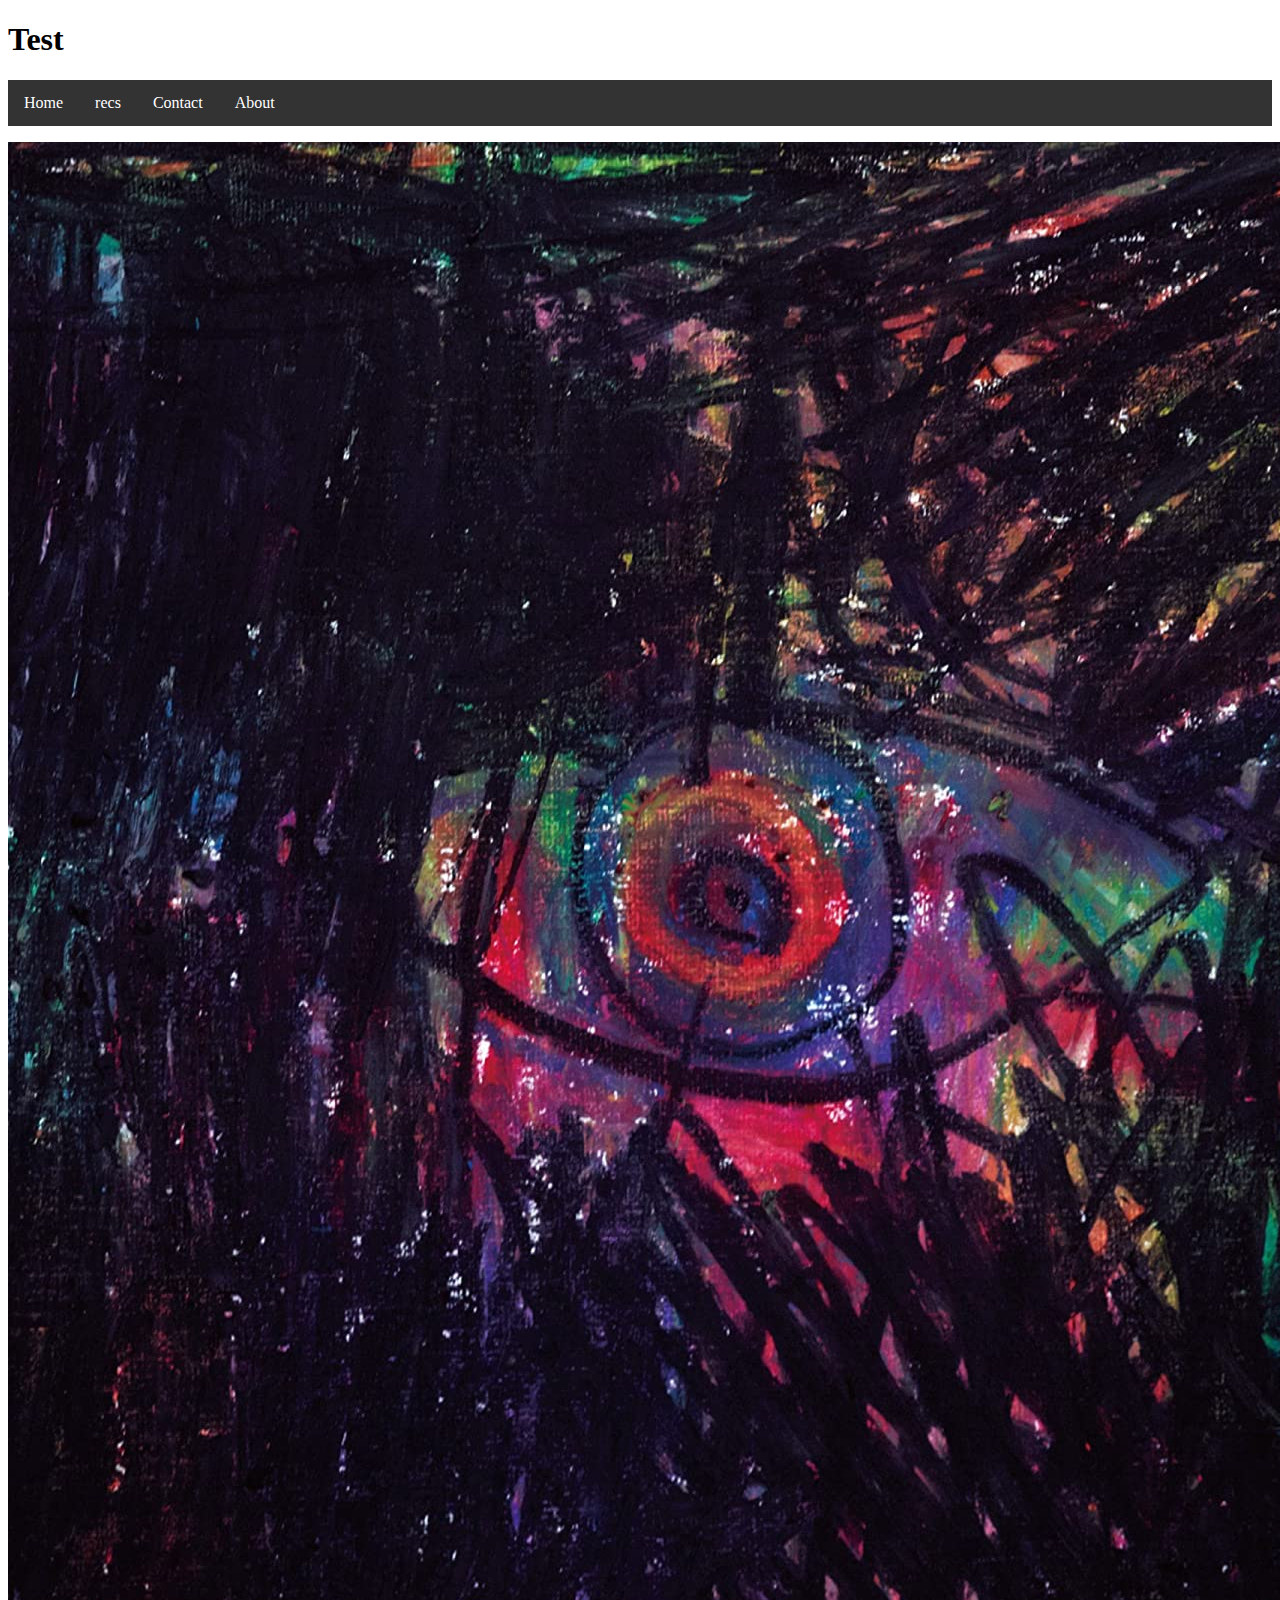
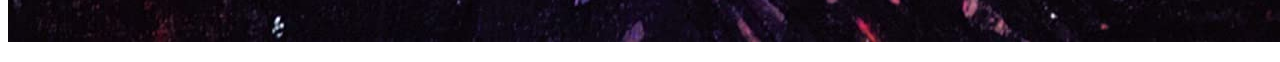
==== index.html @ a1002d5a "start" ====
<!DOCTYPE html>
<html lang="en">
<head>
    <meta name="viewport" content="width=device-width, initial-scale=1.0">
    <link rel="stylesheet" href="style.css">
    <h1>Test</h1>
</head>
<body>

    <ul>
        <li><a href="default">Home</a></li>
        <li><a href="pages/recommendations.html">recs</a></li>
        <li><a href="contact.asp">Contact</a></li>
        <li><a href="about.asp">About</a></li>
    </ul>

    <p>
        <img src="resources/test.jpg" alt="test">
    </p>

</body>
</html>
---- style.css ----
body {
    background-color: ;
}

ul {
    list-style-type: none;
    margin: 0;
    padding: 0;
    overflow: hidden;
    background-color: #333;
}

li {
    float: left;
}

    li a {
        display: block;
        color: white;
        text-align: center;
        padding: 14px 16px;
        text-decoration: none;
    }

        /* Change the link color to #111 (black) on hover */
        li a:hover {
            background-color: #111;
        }
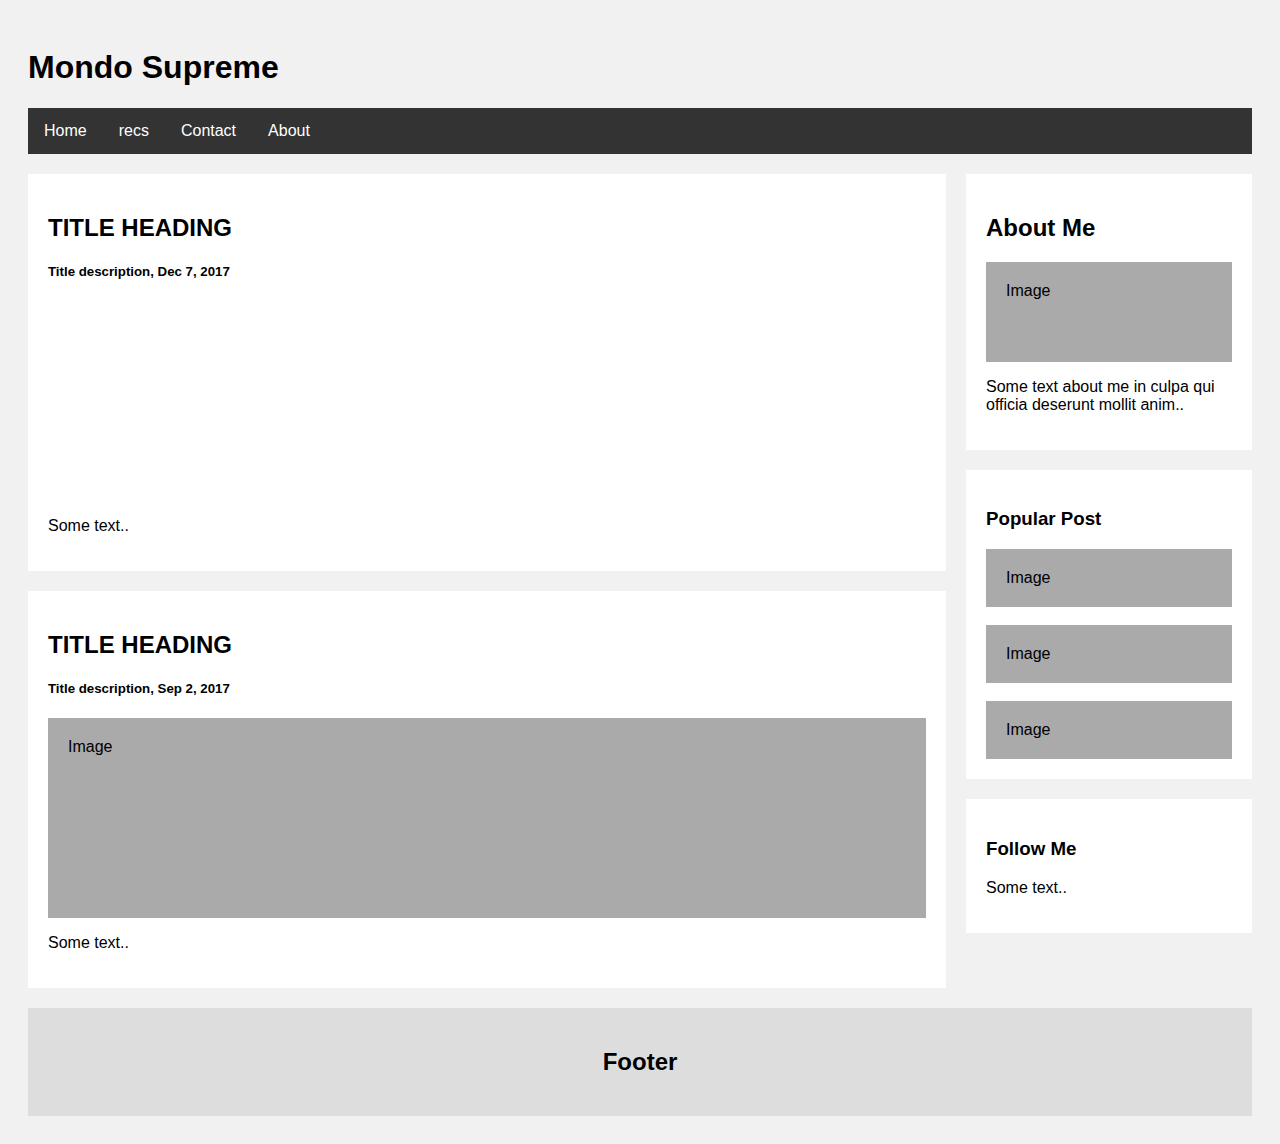
==== commit 9993ea23: "imported blog page format" ====
--- a/index.html
+++ b/index.html
@@ -3,8 +3,9 @@
 <head>
     <meta name="viewport" content="width=device-width, initial-scale=1.0">
     <link rel="stylesheet" href="style.css">
-    <h1>Test</h1>
+    <h1>Mondo Supreme</h1>
 </head>
+
 <body>
 
     <ul>
@@ -14,9 +15,44 @@
         <li><a href="about.asp">About</a></li>
     </ul>
 
-    <p>
-        <img src="resources/test.jpg" alt="test">
-    </p>
+    <div class="row">
+        <div class="leftcolumn">
+            <div class="card">
+                <h2>TITLE HEADING</h2>
+                <h5>Title description, Dec 7, 2017</h5>
+                <div class="link" style="height:200px;"></img></div>
+                <p>Some text..</p>
+            </div>
+            <div class="card">
+                <h2>TITLE HEADING</h2>
+                <h5>Title description, Sep 2, 2017</h5>
+                <div class="fakeimg" style="height:200px;">Image</div>
+                <p>Some text..</p>
+            </div>
+        </div>
+        <div class="rightcolumn">
+            <div class="card">
+                <h2>About Me</h2>
+                <div class="fakeimg" style="height:100px;">Image</div>
+                <p>Some text about me in culpa qui officia deserunt mollit anim..</p>
+            </div>
+            <div class="card">
+                <h3>Popular Post</h3>
+                <div class="fakeimg">Image</div><br>
+                <div class="fakeimg">Image</div><br>
+                <div class="fakeimg">Image</div>
+            </div>
+            <div class="card">
+                <h3>Follow Me</h3>
+                <p>Some text..</p>
+            </div>
+        </div>
+    </div>
+
+    <div class="footer">
+        <h2>Footer</h2>
+    </div>
 
 </body>
+
 </html>
--- a/style.css
+++ b/style.css
@@ -1,5 +1,5 @@
 body {
-    background-color: ;
+    background-image: url("resources/background.jg");
 }
 
 ul {
@@ -25,4 +25,77 @@
         /* Change the link color to #111 (black) on hover */
         li a:hover {
             background-color: #111;
-        }+        }
+
+* {
+    box-sizing: border-box;
+}
+
+body {
+    font-family: Arial;
+    padding: 20px;
+    background: #f1f1f1;
+}
+
+/* Header/Blog Title */
+.header {
+    padding: 30px;
+    font-size: 40px;
+    text-align: center;
+    background: white;
+}
+
+/* Create two unequal columns that floats next to each other */
+/* Left column */
+.leftcolumn {
+    float: left;
+    width: 75%;
+}
+
+/* Right column */
+.rightcolumn {
+    float: left;
+    width: 25%;
+    padding-left: 20px;
+}
+
+/* Fake image */
+.fakeimg {
+    background-color: #aaa;
+    width: 100%;
+    padding: 20px;
+}
+
+/* Add a card effect for articles */
+.card {
+    background-color: white;
+    padding: 20px;
+    margin-top: 20px;
+}
+
+/* Clear floats after the columns */
+.row:after {
+    content: "";
+    display: table;
+    clear: both;
+}
+
+/* Footer */
+.footer {
+    padding: 20px;
+    text-align: center;
+    background: #ddd;
+    margin-top: 20px;
+}
+
+/* Responsive layout - when the screen is less than 800px wide, make the two columns stack on top of each other instead of next to each other */
+@media screen and (max-width: 800px) {
+    .leftcolumn, .rightcolumn {
+        width: 100%;
+        padding: 0;
+    }
+}
+
+.img {
+    width: 10%;
+}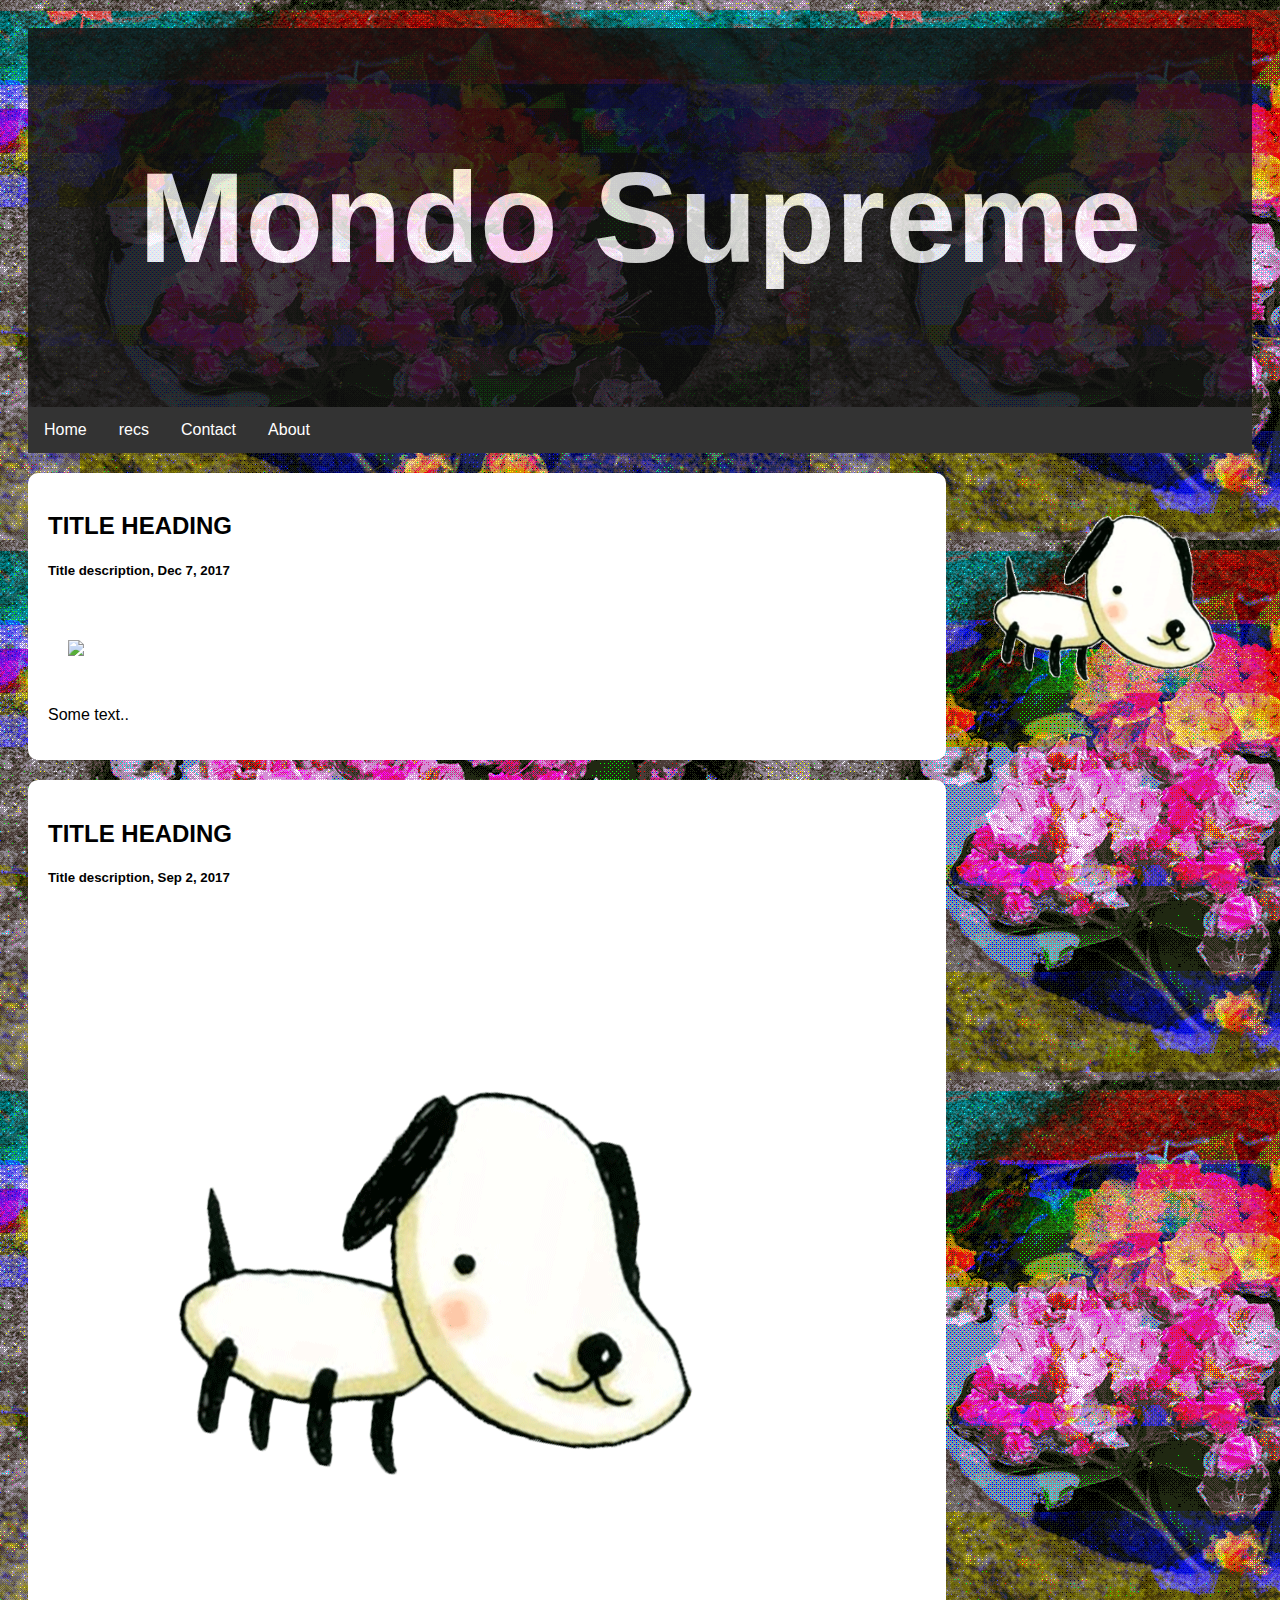
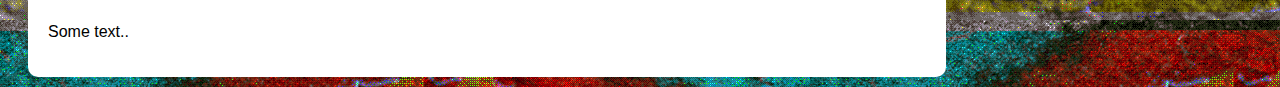
==== commit 02c24359: "did a buncha stuff" ====
--- a/index.html
+++ b/index.html
@@ -1,9 +1,12 @@
 <!DOCTYPE html>
 <html lang="en">
 <head>
+    <title>the time has cum</title>
     <meta name="viewport" content="width=device-width, initial-scale=1.0">
     <link rel="stylesheet" href="style.css">
-    <h1>Mondo Supreme</h1>
+    <div class="header">
+       <h1 style="font-size:10vw">Mondo Supreme</h1>
+    </div>
 </head>
 
 <body>
@@ -12,7 +15,7 @@
         <li><a href="default">Home</a></li>
         <li><a href="pages/recommendations.html">recs</a></li>
         <li><a href="contact.asp">Contact</a></li>
-        <li><a href="about.asp">About</a></li>
+        <li><a href="pages/about.html">About</a></li>
     </ul>
 
     <div class="row">
@@ -20,39 +23,20 @@
             <div class="card">
                 <h2>TITLE HEADING</h2>
                 <h5>Title description, Dec 7, 2017</h5>
-                <div class="link" style="height:200px;"></img></div>
+                <img class="card img" src="https://i.scdn.co/image/ab67616d0000b2731c2f4ef2d6646ea6c31a55ca"></img>
                 <p>Some text..</p>
             </div>
             <div class="card">
                 <h2>TITLE HEADING</h2>
                 <h5>Title description, Sep 2, 2017</h5>
-                <div class="fakeimg" style="height:200px;">Image</div>
+                <img class="card" src="./resources/Puma.gif"></img>
                 <p>Some text..</p>
             </div>
         </div>
         <div class="rightcolumn">
-            <div class="card">
-                <h2>About Me</h2>
-                <div class="fakeimg" style="height:100px;">Image</div>
-                <p>Some text about me in culpa qui officia deserunt mollit anim..</p>
-            </div>
-            <div class="card">
-                <h3>Popular Post</h3>
-                <div class="fakeimg">Image</div><br>
-                <div class="fakeimg">Image</div><br>
-                <div class="fakeimg">Image</div>
-            </div>
-            <div class="card">
-                <h3>Follow Me</h3>
-                <p>Some text..</p>
+            <img class="imgcontainer" src="./resources/Puma.gif"></img>
             </div>
         </div>
-    </div>
-
-    <div class="footer">
-        <h2>Footer</h2>
-    </div>
-
 </body>
 
 </html>
--- a/style.css
+++ b/style.css
@@ -1,5 +1,5 @@
-body {
-    background-image: url("resources/background.jg");
+head {
+    color: #111;
 }
 
 ul {
@@ -34,7 +34,7 @@
 body {
     font-family: Arial;
     padding: 20px;
-    background: #f1f1f1;
+    background-image: url("resources/flowerdither.gif");
 }
 
 /* Header/Blog Title */
@@ -42,21 +42,22 @@
     padding: 30px;
     font-size: 40px;
     text-align: center;
-    background: white;
+    background: #111;
+    opacity: 80%;
 }
 
 /* Create two unequal columns that floats next to each other */
 /* Left column */
 .leftcolumn {
+    width: 75%;
     float: left;
-    width: 75%;
 }
 
 /* Right column */
 .rightcolumn {
-    float: left;
     width: 25%;
-    padding-left: 20px;
+    align-content: center;
+    float: right;
 }
 
 /* Fake image */
@@ -71,13 +72,14 @@
     background-color: white;
     padding: 20px;
     margin-top: 20px;
+    max-width: 100%;
+    border-radius: 10px;
+    margin-bottom: 10px;
 }
 
-/* Clear floats after the columns */
-.row:after {
-    content: "";
-    display: table;
-    clear: both;
+.imgcontainer {
+    width: 100%;
+    height: auto;
 }
 
 /* Footer */
@@ -88,14 +90,6 @@
     margin-top: 20px;
 }
 
-/* Responsive layout - when the screen is less than 800px wide, make the two columns stack on top of each other instead of next to each other */
-@media screen and (max-width: 800px) {
-    .leftcolumn, .rightcolumn {
-        width: 100%;
-        padding: 0;
-    }
+h1 {
+    color: white;
 }
-
-.img {
-    width: 10%;
-}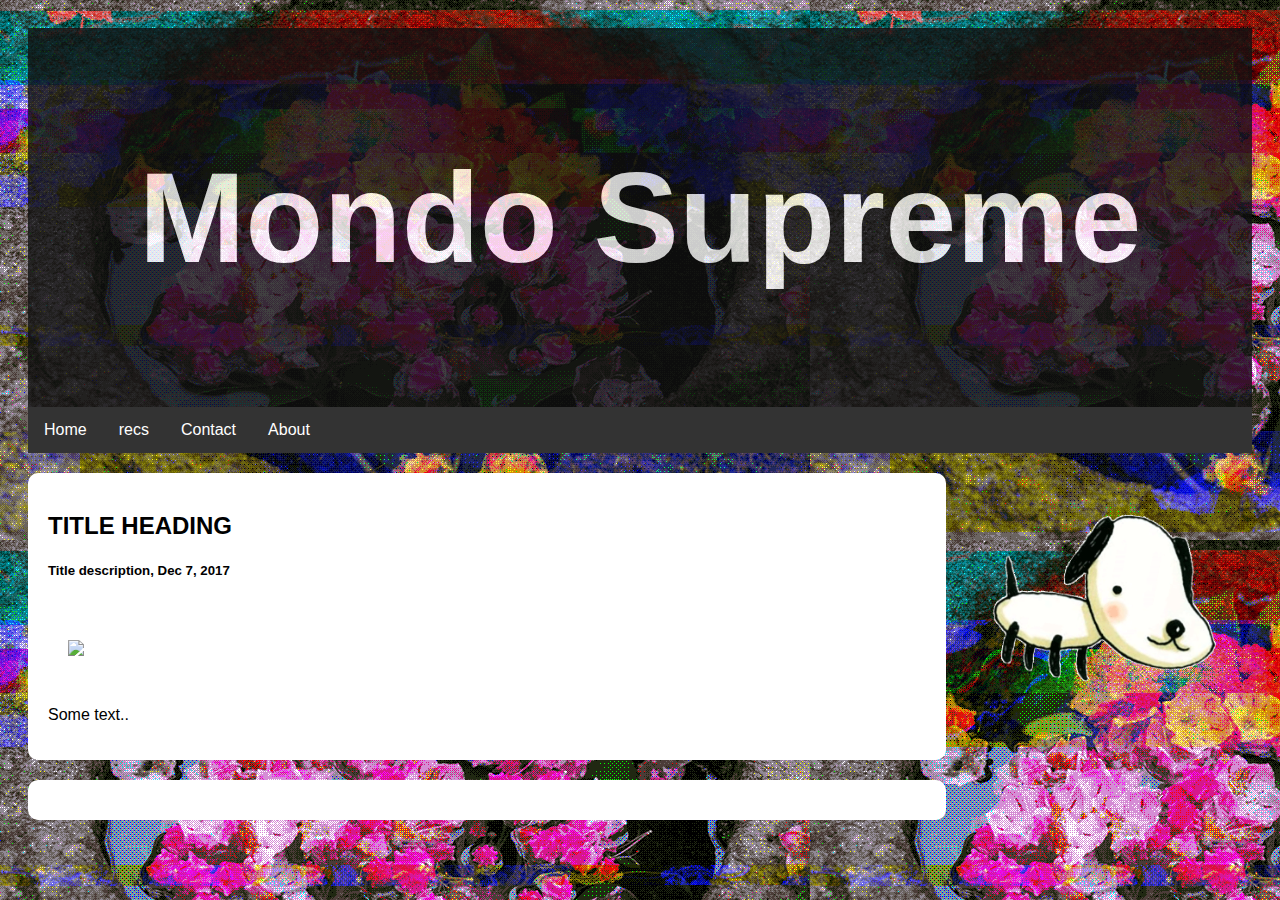
==== commit d48b69d5: "integrated blogger api" ====
--- a/index.html
+++ b/index.html
@@ -27,10 +27,8 @@
                 <p>Some text..</p>
             </div>
             <div class="card">
-                <h2>TITLE HEADING</h2>
-                <h5>Title description, Sep 2, 2017</h5>
-                <img class="card" src="./resources/Puma.gif"></img>
-                <p>Some text..</p>
+                <rssapp-list id="zljmMZsMaaNnCGOD"></rssapp-list>
+                <script src="https://widget.rss.app/v1/list.js" type="text/javascript" async></script>
             </div>
         </div>
         <div class="rightcolumn">
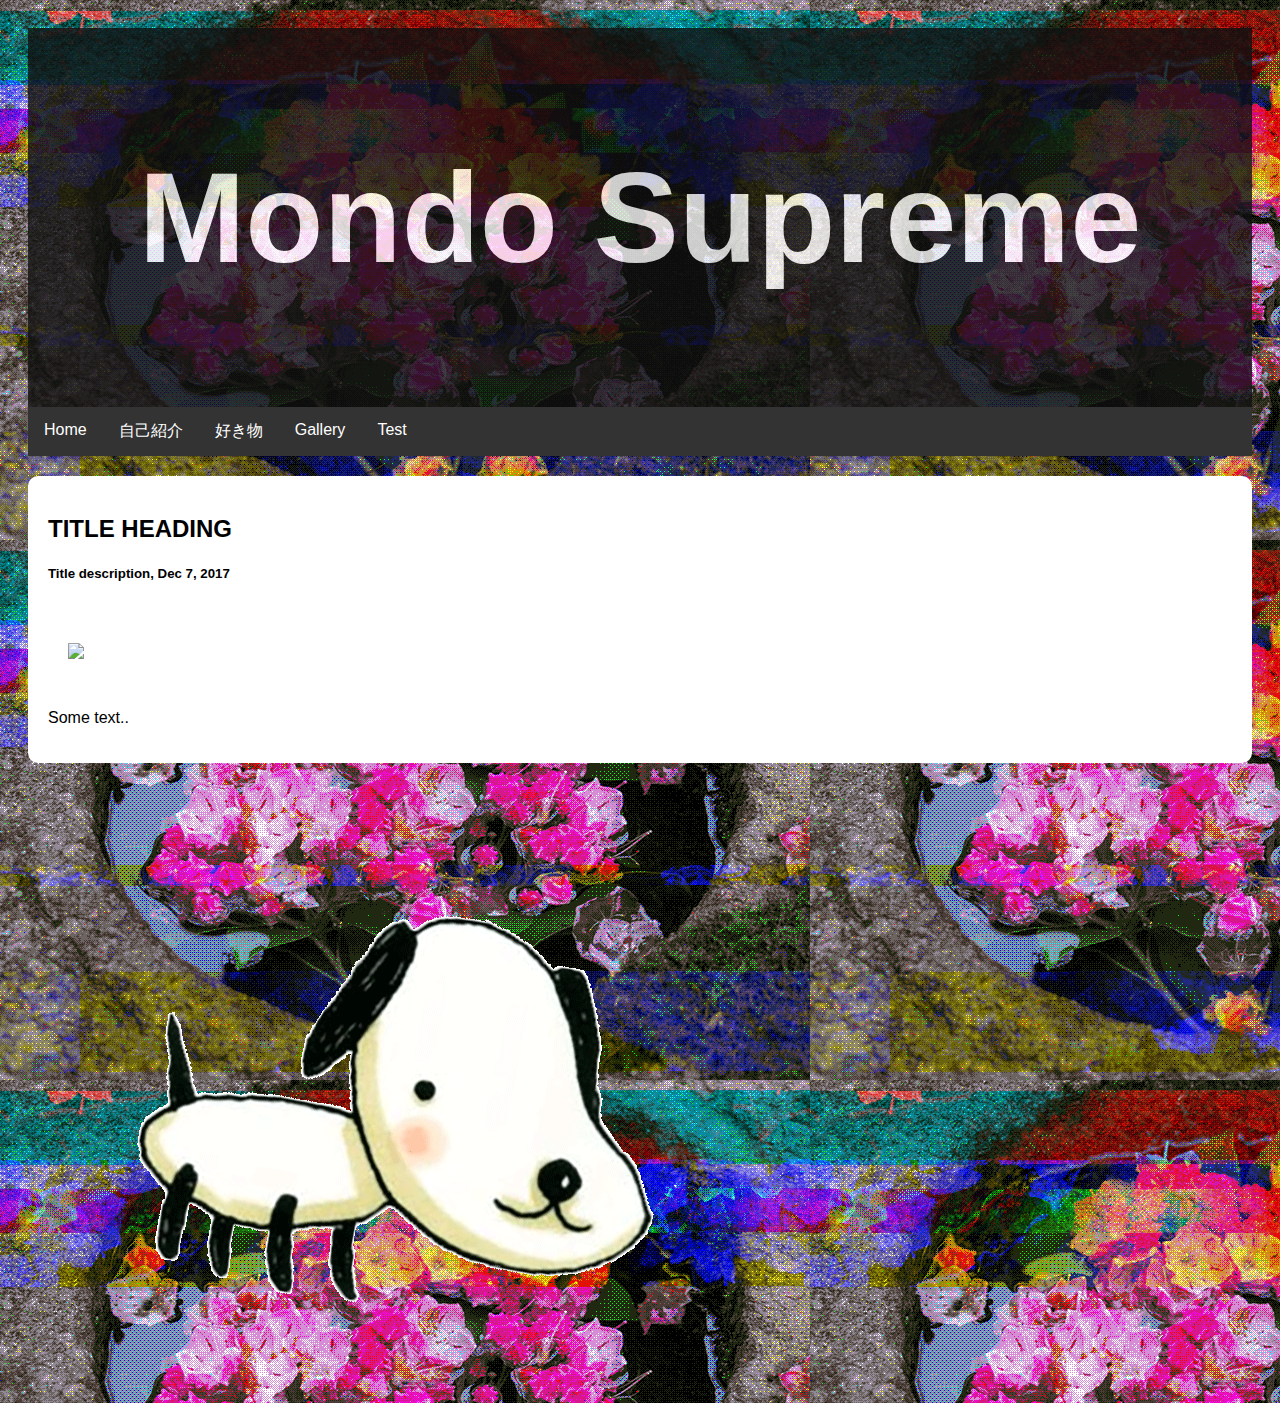
==== commit 237976ff: "fucked up a bunch of shit" ====
--- a/index.html
+++ b/index.html
@@ -10,15 +10,35 @@
 </head>
 
 <body>
-
-    <ul>
+    <ul class="navbar">
         <li><a href="default">Home</a></li>
-        <li><a href="pages/recommendations.html">recs</a></li>
-        <li><a href="contact.asp">Contact</a></li>
-        <li><a href="pages/about.html">About</a></li>
+        <li>
+            <a href="pages/about.html">
+                <span class="frontText">自己紹介</span>
+                <span class="backText">About Me</span>
+            </a>
+        </li>
+        <li>
+            <a href="pages/interests.html">
+                <span class="frontText">好き物</span>
+                <span class="backText">Interests</span>
+            </a>
+        </li>
+        <li>
+            <a href="pages/gallery.html">
+                <span class="frontText">Gallery</span>
+                <span class="backText">Cool</span>
+            </a>
+        </li>
+        <li>
+            <a href="pages/about.html">
+                <span class="frontText">Test</span>
+                <span class="backText">Cool</span>
+            </a>
+        </li>
     </ul>
 
-    <div class="row">
+    <div class="contentgrid">
         <div class="leftcolumn">
             <div class="card">
                 <h2>TITLE HEADING</h2>
@@ -26,15 +46,11 @@
                 <img class="card img" src="https://i.scdn.co/image/ab67616d0000b2731c2f4ef2d6646ea6c31a55ca"></img>
                 <p>Some text..</p>
             </div>
-            <div class="card">
-                <rssapp-list id="zljmMZsMaaNnCGOD"></rssapp-list>
-                <script src="https://widget.rss.app/v1/list.js" type="text/javascript" async></script>
-            </div>
         </div>
         <div class="rightcolumn">
             <img class="imgcontainer" src="./resources/Puma.gif"></img>
-            </div>
         </div>
+    </div>
 </body>
 
 </html>
--- a/style.css
+++ b/style.css
@@ -2,17 +2,22 @@
     color: #111;
 }
 
-ul {
+@media only screen and (max-width: 400px) {
+ .row {
+ }
+}
+
+ul.navbar {
     list-style-type: none;
     margin: 0;
     padding: 0;
     overflow: hidden;
     background-color: #333;
+    width: 100%;
+    height: auto;
+    display:inline-flex;
 }
 
-li {
-    float: left;
-}
 
     li a {
         display: block;
@@ -21,10 +26,20 @@
         padding: 14px 16px;
         text-decoration: none;
     }
-
-        /* Change the link color to #111 (black) on hover */
         li a:hover {
             background-color: #111;
+        }
+
+        li a .backText {
+            display: none;
+        }
+
+        li a:hover .frontText {
+            display: none;  
+        }
+
+        li a:hover .backText {
+            display: inline;
         }
 
 * {
@@ -35,6 +50,7 @@
     font-family: Arial;
     padding: 20px;
     background-image: url("resources/flowerdither.gif");
+    height: 100vh;
 }
 
 /* Header/Blog Title */
@@ -49,22 +65,17 @@
 /* Create two unequal columns that floats next to each other */
 /* Left column */
 .leftcolumn {
-    width: 75%;
+    grid-column-start: 1;
+    grid-column-end: 3;
     float: left;
+    width: 100%;
+    height: auto;
 }
 
 /* Right column */
 .rightcolumn {
-    width: 25%;
-    align-content: center;
-    float: right;
-}
-
-/* Fake image */
-.fakeimg {
-    background-color: #aaa;
     width: 100%;
-    padding: 20px;
+    height: auto;
 }
 
 /* Add a card effect for articles */
@@ -75,11 +86,6 @@
     max-width: 100%;
     border-radius: 10px;
     margin-bottom: 10px;
-}
-
-.imgcontainer {
-    width: 100%;
-    height: auto;
 }
 
 /* Footer */
@@ -93,3 +99,11 @@
 h1 {
     color: white;
 }
+
+.contentgrid {
+    position: relative;
+    display: grid;
+    grid-template-columns: 1 2 3;
+    width: 100%;
+    height: 100%;
+}
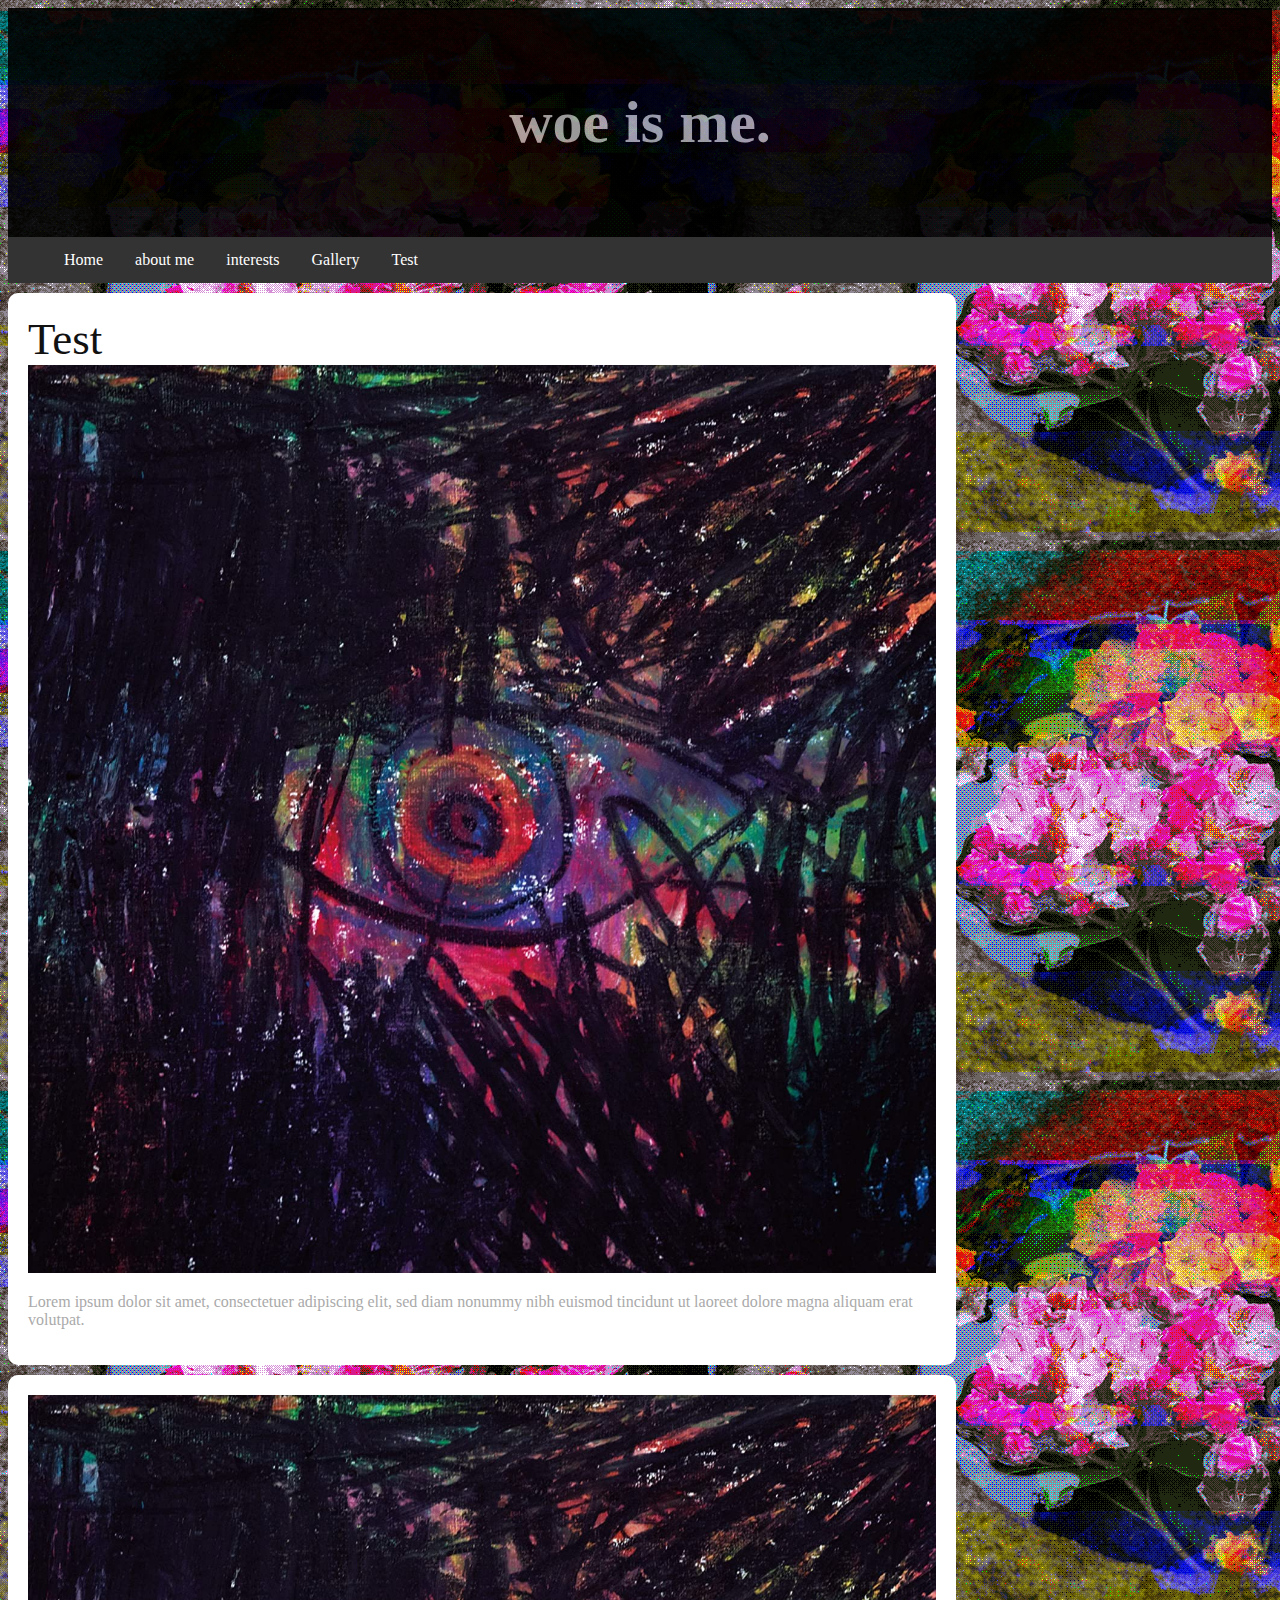
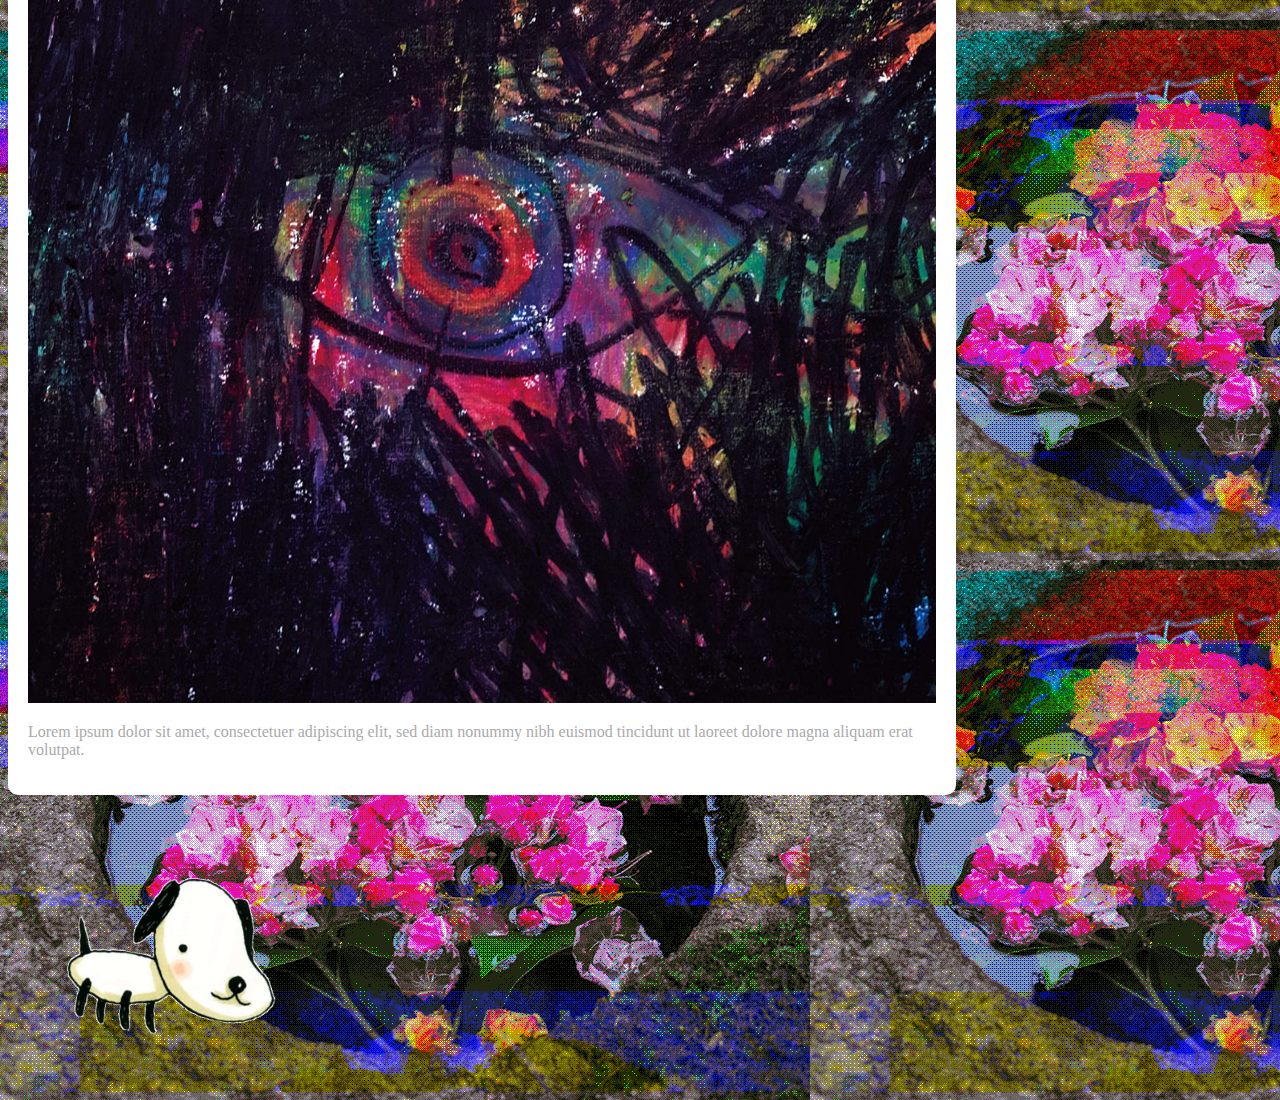
==== commit 9e571e9e: "gottem" ====
--- a/index.html
+++ b/index.html
@@ -1,27 +1,27 @@
 <!DOCTYPE html>
-<html lang="en">
+<html>
 <head>
-    <title>the time has cum</title>
     <meta name="viewport" content="width=device-width, initial-scale=1.0">
     <link rel="stylesheet" href="style.css">
-    <div class="header">
-       <h1 style="font-size:10vw">Mondo Supreme</h1>
+</head>
+<body style="font-family:Verdana;color:#aaaaaa;">
+
+    <div class="pageheader">
+        <h1>woe is me.</h1>
     </div>
-</head>
 
-<body>
     <ul class="navbar">
-        <li><a href="default">Home</a></li>
+        <li><a href="pages/home.html">Home</a></li>
         <li>
             <a href="pages/about.html">
-                <span class="frontText">自己紹介</span>
-                <span class="backText">About Me</span>
+                <span class="frontText">about me</span>
+                <span class="backText">自己紹介</span>
             </a>
         </li>
         <li>
             <a href="pages/interests.html">
-                <span class="frontText">好き物</span>
-                <span class="backText">Interests</span>
+                <span class="frontText">interests</span>
+                <span class="backText">好き物</span>
             </a>
         </li>
         <li>
@@ -33,24 +33,27 @@
         <li>
             <a href="pages/about.html">
                 <span class="frontText">Test</span>
-                <span class="backText">Cool</span>
+                <span class="backText">archive</span>
             </a>
         </li>
     </ul>
-
-    <div class="contentgrid">
-        <div class="leftcolumn">
+    <div class="content">
+        <div class="main">
             <div class="card">
-                <h2>TITLE HEADING</h2>
-                <h5>Title description, Dec 7, 2017</h5>
-                <img class="card img" src="https://i.scdn.co/image/ab67616d0000b2731c2f4ef2d6646ea6c31a55ca"></img>
-                <p>Some text..</p>
+                <div class="cardheader">Test</div>
+                <img src="../resources/test.jpg">
+                <p>Lorem ipsum dolor sit amet, consectetuer adipiscing elit, sed diam nonummy nibh euismod tincidunt ut laoreet dolore magna aliquam erat volutpat.</p>
+            </div>
+            <div class="card">
+                <img src="../resources/test.jpg">
+                <p>Lorem ipsum dolor sit amet, consectetuer adipiscing elit, sed diam nonummy nibh euismod tincidunt ut laoreet dolore magna aliquam erat volutpat.</p>
             </div>
         </div>
-        <div class="rightcolumn">
-            <img class="imgcontainer" src="./resources/Puma.gif"></img>
+
+        <div class="sub">
+            <img src="resources/Puma.gif">
         </div>
     </div>
 </body>
+</html>
 
-</html>
--- a/style.css
+++ b/style.css
@@ -1,109 +1,92 @@
-head {
-    color: #111;
+* {
+    box-sizing: border-box;
 }
 
-@media only screen and (max-width: 400px) {
- .row {
- }
+body {
+    background-image: url("resources/flowerdither.gif");
+}
+
+.pageheader {
+    background-color: #000000;
+    padding: 40px;
+    opacity: 90%;
+}
+
+h1 {
+    font-size: 60px;
+    opacity: 100%;
+    text-align:center;
+}
+
+.content {
+    display: inline-block;
+}
+
+.main {
+    width: 75%;
+}
+
+.sub {
+    padding: 15px;
+    text-align: center;
+    width: 25%;
+}
+
+.card {
+    background-color: white;
+    padding: 20px;
+    margin-top: 10px;
+    border-radius: 10px;
+    margin-bottom: 10px;
+}
+
+.cardheader {
+    font-size: 45px;
+    color: #111;
+    font-family: 'Times New Roman', Times, serif;
+}
+
+@media only screen and (max-width: 620px) {
+    /* For mobile phones: */
+    .menu, .main, .right, .sub {
+        width: 100%;
+    }
+}
+
+img {
+    width: 100%;
+    height: auto;
 }
 
 ul.navbar {
     list-style-type: none;
     margin: 0;
-    padding: 0;
-    overflow: hidden;
     background-color: #333;
     width: 100%;
     height: auto;
-    display:inline-flex;
+    display: inline-flex;
 }
 
-
-    li a {
-        display: block;
-        color: white;
-        text-align: center;
-        padding: 14px 16px;
-        text-decoration: none;
-    }
-        li a:hover {
-            background-color: #111;
-        }
-
-        li a .backText {
-            display: none;
-        }
-
-        li a:hover .frontText {
-            display: none;  
-        }
-
-        li a:hover .backText {
-            display: inline;
-        }
-
-* {
-    box-sizing: border-box;
+li a {
+    display: block;
+    color: white;
+    text-align: center;
+    padding: 14px 16px;
+    text-decoration: none;
 }
 
-body {
-    font-family: Arial;
-    padding: 20px;
-    background-image: url("resources/flowerdither.gif");
-    height: 100vh;
+li:hover {
+    background-color: #111;
 }
 
-/* Header/Blog Title */
-.header {
-    padding: 30px;
-    font-size: 40px;
-    text-align: center;
-    background: #111;
-    opacity: 80%;
+li a .backText {
+    display: none;
 }
 
-/* Create two unequal columns that floats next to each other */
-/* Left column */
-.leftcolumn {
-    grid-column-start: 1;
-    grid-column-end: 3;
-    float: left;
-    width: 100%;
-    height: auto;
+li a:hover .frontText {
+    display: none;
 }
 
-/* Right column */
-.rightcolumn {
-    width: 100%;
-    height: auto;
+li a:hover .backText {
+    display: inline;
 }
-
-/* Add a card effect for articles */
-.card {
-    background-color: white;
-    padding: 20px;
-    margin-top: 20px;
-    max-width: 100%;
-    border-radius: 10px;
-    margin-bottom: 10px;
-}
-
-/* Footer */
-.footer {
-    padding: 20px;
-    text-align: center;
-    background: #ddd;
-    margin-top: 20px;
-}
-
-h1 {
-    color: white;
-}
-
-.contentgrid {
-    position: relative;
-    display: grid;
-    grid-template-columns: 1 2 3;
-    width: 100%;
-    height: 100%;
-}
